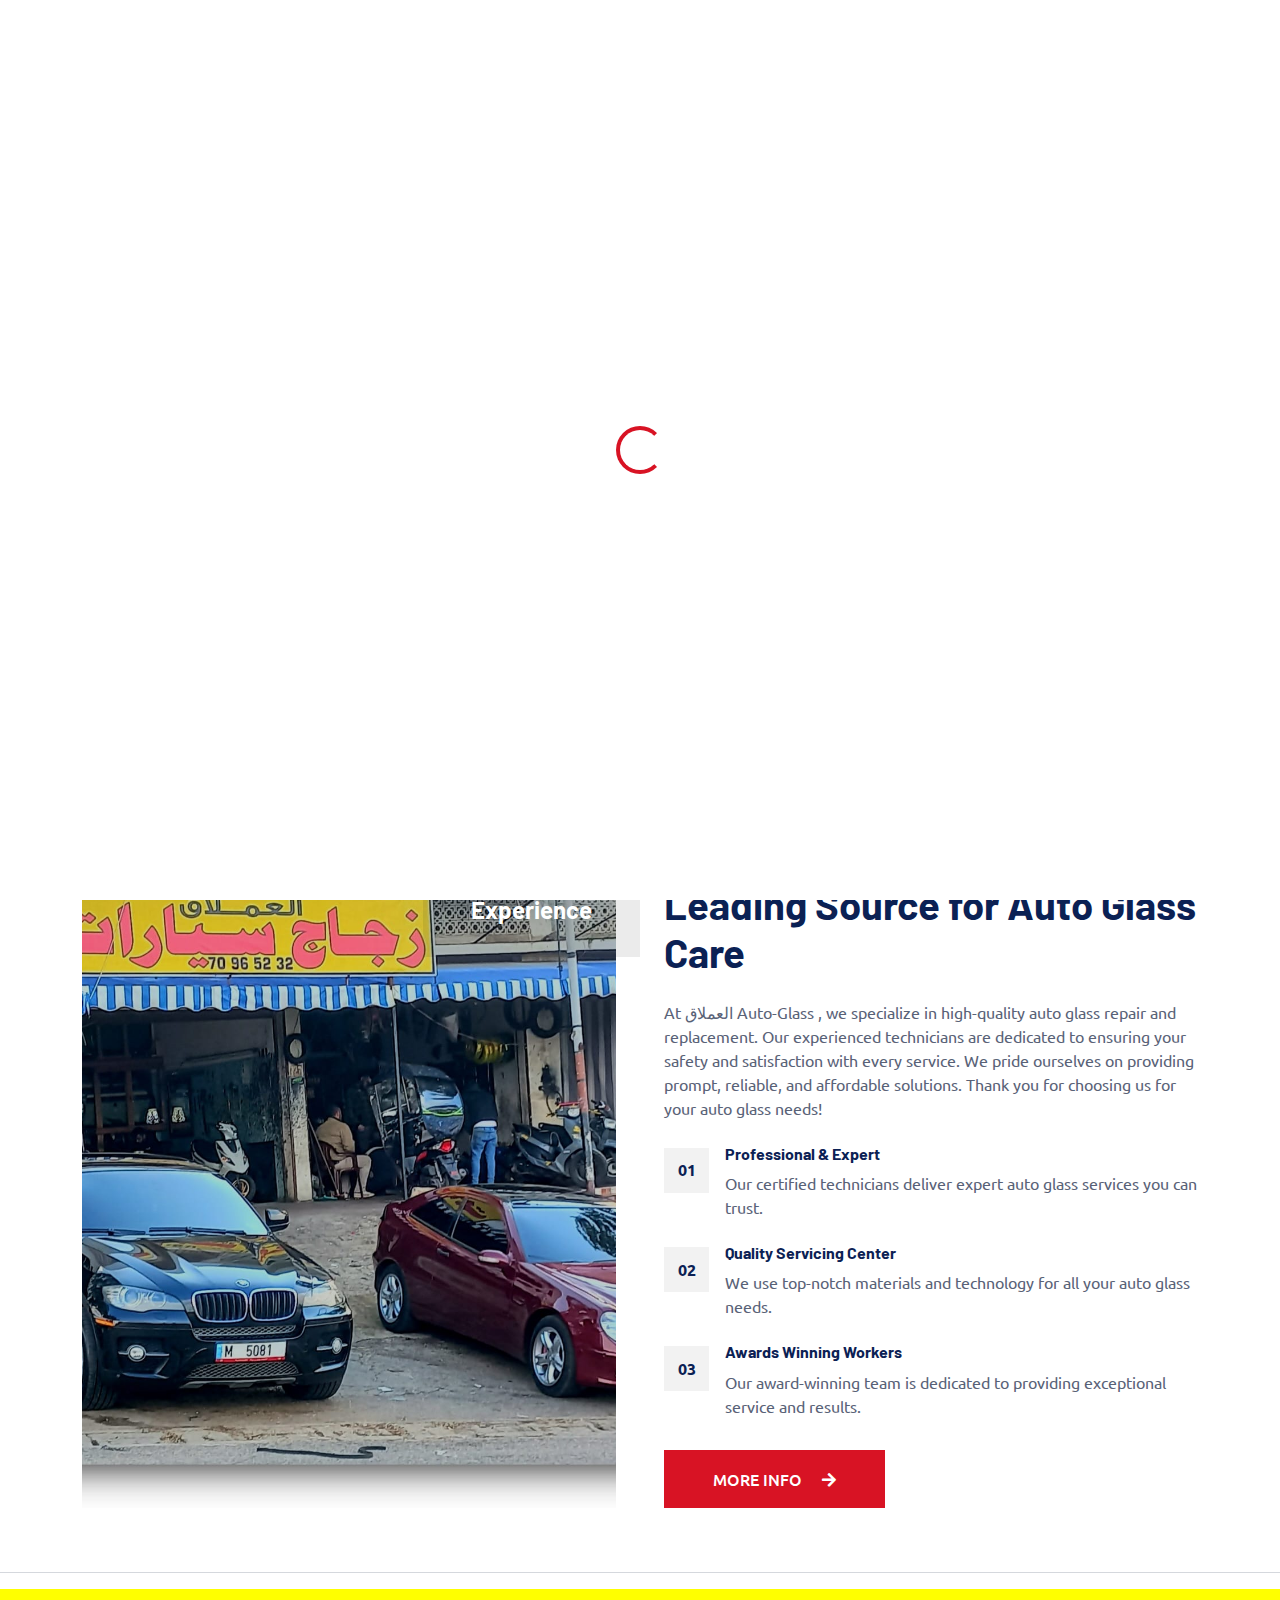
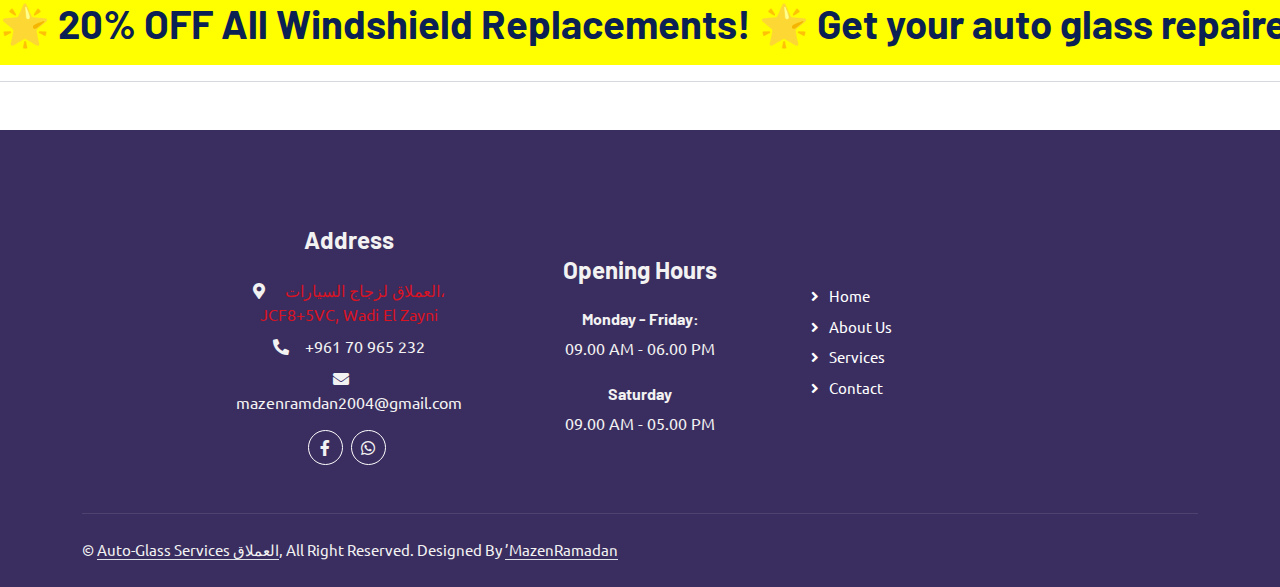
==== about.html @ 5ace3da9 "Add files via upload" ====
<!DOCTYPE html>
<html lang="en">

<head>
    <meta charset="utf-8">
    <title>:: Auto-Glass :: العملاق</title>
    <meta content="width=device-width, initial-scale=1.0" name="viewport">
    <meta content="" name="keywords">
    <meta content="" name="description">

    <!-- Favicon -->
    <link href="img/favicon.ico" rel="icon">

    <!-- Google Web Fonts -->
    <link rel="preconnect" href="https://fonts.googleapis.com">
    <link rel="preconnect" href="https://fonts.gstatic.com" crossorigin>
    <link href="https://fonts.googleapis.com/css2?family=Barlow:wght@600;700&family=Ubuntu:wght@400;500&display=swap"
        rel="stylesheet">

    <!-- Icon Font Stylesheet -->
    <link href="https://cdnjs.cloudflare.com/ajax/libs/font-awesome/5.10.0/css/all.min.css" rel="stylesheet">
    <link href="https://cdn.jsdelivr.net/npm/bootstrap-icons@1.4.1/font/bootstrap-icons.css" rel="stylesheet">

    <!-- Libraries Stylesheet -->
    <link href="lib/animate/animate.min.css" rel="stylesheet">
    <link href="lib/owlcarousel/assets/owl.carousel.min.css" rel="stylesheet">
    <link href="lib/tempusdominus/css/tempusdominus-bootstrap-4.min.css" rel="stylesheet" />

    <!-- Customized Bootstrap Stylesheet -->
    <link href="css/bootstrap.min.css" rel="stylesheet">

    <!-- Template Stylesheet -->
    <link href="css/style.css" rel="stylesheet">
</head>

<body>
    <!-- Spinner Start -->
    <div id="spinner"
        class="show bg-white position-fixed translate-middle w-100 vh-100 top-50 start-50 d-flex align-items-center justify-content-center">
        <div class="spinner-border text-primary" style="width: 3rem; height: 3rem;" role="status">
            <span class="sr-only">Loading...</span>
        </div>
    </div>
    <!-- Spinner End -->


    <!-- Topbar Start -->
    <div class="container-fluid bg-light p-0">
        <div class="row gx-0 d-none d-lg-flex">
            <div class="col-lg-7 px-5 text-start">
                <div class="h-100 d-inline-flex align-items-center py-3 me-4">
                    <small class="fa fa-map-marker-alt text-primary me-2"></small>
                    <small>العملاق لزجاج السيارات، JCF8+5VC, Wadi El Zayni</small>

                </div>
                <div class="h-100 d-inline-flex align-items-center py-3">
                    <small class="far fa-clock text-primary me-2"></small>
                    <small>Mon - Sat: 09.00 AM - 0.600 PM</small>
                </div>
            </div>
            <div class="col-lg-5 px-5 text-end">
                <div class="h-100 d-inline-flex align-items-center py-3 me-4">
                    <small class="fa fa-phone-alt text-primary me-2"></small>
                    <small>+961 70 965 232</small>
                </div>
                <div class="h-100 d-inline-flex align-items-center">
                    <a class="btn btn-sm-square bg-white text-primary me-1 " target="new" new href="https://www.facebook.com/profile.php?id=100057177501302&amp;mibextid=ZbWKwL"><i
                            class="fab fa-facebook-f"></i></a>
                    <a class="btn btn-sm-square bg-white text-primary me-1" target="new" href="https://wa.me/96170965232"><i class="fab fa-whatsapp"></i></a>
                    <a class="btn btn-sm-square bg-white text-primary me-1" target="new" href=""><i
                            class="fab fa-linkedin-in"></i></a>
                    <a class="btn btn-sm-square bg-white text-primary me-0" href=""><i class="fab fa-instagram"></i></a>
                </div>
            </div>
        </div>
    </div>
    <!-- Topbar End -->


    <!-- Navbar Start -->
    <nav class="navbar navbar-expand-lg bg-white navbar-light shadow sticky-top p-0">
        <a href="index.html" class="navbar-brand d-flex align-items-center px-4 px-lg-5">
            <h2 class="m-0 text-primary"><i class="fa fa-car me-3"></i>Auto-Glass العملاق</h2>
        </a>
        <button type="button" class="navbar-toggler me-4" data-bs-toggle="collapse" data-bs-target="#navbarCollapse">
            <span class="navbar-toggler-icon"></span>
        </button>
        <div class="collapse navbar-collapse" id="navbarCollapse">
            <div class="navbar-nav ms-auto p-4 p-lg-0">
                <a href="index.html" class="nav-item nav-link">Home</a>
                <a href="about.html" class="nav-item nav-link active">About</a>
                <a href="service.html" class="nav-item nav-link">Services</a>
                <a href="contact.html" class="nav-item nav-link">Contact</a>
            </div>
        </div>
    </nav>
    <!-- Navbar End -->


    <!-- Page Header Start -->
    <div class="container-fluid page-header mb-5 p-0" style="background-image: url(img/carousel-bg-1.jpg);">
        <div class="container-fluid page-header-inner py-5">
            <div class="container text-center">
                <h1 class="display-3 text-white mb-3 animated slideInDown">About Us</h1>
            </div>
        </div>
    </div>
    <!-- Page Header End -->


    <!-- Service Start -->
    <div class="container-xxl py-5">
        <div class="container">
            <div class="row g-4">
                <div class="col-lg-4 col-md-6 wow fadeInUp" data-wow-delay="0.1s">
                    <div class="d-flex py-5 px-4">
                        <i class="fa fa-certificate fa-3x text-primary flex-shrink-0"></i>
                        <div class="ps-4">
                            <h5 class="mb-3">Quality Auto Glass Repair</h5>
                            <p>Clear vision is crucial for safe driving. We provide top-notch auto glass solutions to
                                ensure your vehicle is road-ready.</p>
                        </div>
                    </div>
                </div>
                <div class="col-lg-4 col-md-6 wow fadeInUp" data-wow-delay="0.3s">
                    <div class="d-flex bg-light py-5 px-4">
                        <i class="fa fa-users-cog fa-3x text-primary flex-shrink-0"></i>
                        <div class="ps-4">
                            <h5 class="mb-3">Expert Windshield Replacement</h5>
                            <p>From chips to cracks, our skilled technicians are here to restore your visibility and
                                safety. Drive confidently with our reliable service.</p>
                        </div>
                    </div>
                </div>
                <div class="col-lg-4 col-md-6 wow fadeInUp" data-wow-delay="0.5s">
                    <div class="d-flex py-5 px-4">
                        <i class="fa fa-tools fa-3x text-primary flex-shrink-0"></i>
                        <div class="ps-4">
                            <h5 class="mb-3">Fast & Reliable Glass Solutions</h5>
                            <p>Don’t let a damaged windshield compromise your safety. Our quick and professional service
                                gets you back on the road in no time.</p>
                        </div>
                    </div>
                </div>
            </div>
        </div>
    </div>
    <!-- Service End -->


    <!-- About Start -->
    <div class="container-xxl py-5">
        <div class="container">
            <div class="row g-5">
                <div class="col-lg-6 pt-4" style="min-height: 400px;">
                    <div class="position-relative h-100 wow fadeIn" data-wow-delay="0.1s">
                        <img class="position-absolute img-fluid w-100 h-100" src="img/main-road.jpg"
                            style="object-fit: cover;" alt="">
                        <div class="position-absolute top-0 end-0 mt-n4 me-n4 py-4 px-5"
                            style="background: rgba(0, 0, 0, .08);">
                            <h1 class="display-4 text-white mb-0">15 <span class="fs-4">Years</span></h1>
                            <h4 class="text-white">Experience</h4>
                        </div>
                    </div>
                </div>
                <div class="col-lg-6">
                    <h6 class="text-primary text-uppercase">// About Us //</h6>
                    <h1 class="mb-4"><span class="text-primary">Auto-Glass العملاق:</span> The Leading Source for Auto
                        Glass Care</h1>
                    <p class="mb-4">At العملاق Auto-Glass , we specialize in high-quality auto glass repair and replacement. Our experienced technicians are dedicated to ensuring your safety and satisfaction with every service. We pride ourselves on providing prompt, reliable, and affordable solutions. Thank you for choosing us for your auto glass needs!


                    </p>
                    <div class="row g-4 mb-3 pb-3">
                        <div class="col-12 wow fadeIn" data-wow-delay="0.1s">
                            <div class="d-flex">
                                <div class="bg-light d-flex flex-shrink-0 align-items-center justify-content-center mt-1"
                                    style="width: 45px; height: 45px;">
                                    <span class="fw-bold text-secondary">01</span>
                                </div>
                                <div class="ps-3">
                                    <h6>Professional & Expert</h6>
                                    <span>Our certified technicians deliver expert auto glass services you can trust.</span>
                                </div>
                            </div>
                        </div>
                        <div class="col-12 wow fadeIn" data-wow-delay="0.3s">
                            <div class="d-flex">
                                <div class="bg-light d-flex flex-shrink-0 align-items-center justify-content-center mt-1"
                                    style="width: 45px; height: 45px;">
                                    <span class="fw-bold text-secondary">02</span>
                                </div>
                                <div class="ps-3">
                                    <h6>Quality Servicing Center</h6>
                                    <span>We use top-notch materials and technology for all your auto glass needs.</span>
                                </div>
                            </div>
                        </div>
                        <div class="col-12 wow fadeIn" data-wow-delay="0.5s">
                            <div class="d-flex">
                                <div class="bg-light d-flex flex-shrink-0 align-items-center justify-content-center mt-1"
                                    style="width: 45px; height: 45px;">
                                    <span class="fw-bold text-secondary">03</span>
                                </div>
                                <div class="ps-3">
                                    <h6>Awards Winning Workers</h6>
                                    <span>Our award-winning team is dedicated to providing exceptional service and results.</span>
                                </div>
                            </div>
                        </div>
                    </div>
                    <a href="contact.html" class="btn btn-primary py-3 px-5"> More Info <i class="fa fa-arrow-right ms-3"></i></a>
                </div>
            </div>
        </div>
    </div>
    <!-- About End -->
    <hr>
    <div class="marquee">
        <div class="marquee-content">
           <h1> 🌟 20% OFF All Windshield Replacements! 🌟 Get your auto glass repaired by our expert team today! Quality service you can trust.</h1>
        </div>
    </div>
      <hr>

  


    <!-- Footer Start -->
    <div class="container-fluid bg-dark text-light footer pt-5 mt-5 wow fadeIn" data-wow-delay="0.1s">
        <div class="container py-5">
            <div class="row g-5 justify-content-center align-items-center">
                <div class="col-lg-3 col-md-6 text-center">
                    <h4 class="text-light mb-4">Address</h4>
                    <p class="mb-2">
                        <i class="fa fa-map-marker-alt me-3"></i>
                        <a href="https://www.google.com/maps?q=JCF8+5VC,+Wadi+El+Zayni" target="_blank">العملاق لزجاج السيارات، JCF8+5VC, Wadi El Zayni</a>
                    </p>
                    <p class="mb-2"><i class="fa fa-phone-alt me-3"></i>+961 70 965 232</p>
                    <p class="mb-2"><i class="fa fa-envelope me-3"></i>mazenramdan2004@gmail.com</p>
                    <div class="d-flex justify-content-center pt-2">
                        <a class="btn btn-outline-light btn-social me-2" href="https://www.facebook.com/profile.php?id=100057177501302&amp;mibextid=ZbWKwL"><i class="fab fa-facebook-f"></i></a>
                        <a class="btn btn-outline-light btn-social" href="https://wa.me/96170965232"><i class="fab fa-whatsapp"></i></a>
                    </div>
                </div>
                <div class="col-lg-3 col-md-6 text-center">
                    <h4 class="text-light mb-4">Opening Hours</h4>
                    <h6 class="text-light">Monday - Friday:</h6>
                    <p class="mb-4">09.00 AM - 06.00 PM</p>
                    <h6 class="text-light">Saturday</h6>
                    <p class="mb-0">09.00 AM - 05.00 PM</p>
                </div>
                <div class="col-lg-3 col-md-6 text-center">
                    <a class="btn btn-link" href="index.html">Home</a>
                    <a class="btn btn-link" href="about.html">About Us</a>
                    <a class="btn btn-link" href="service.html">Services</a>
                    <a class="btn btn-link" href="contact.html">Contact</a>
                </div>
            </div>
        </div>
        
        <div class="container">
            <div class="copyright">
                <div class="row">
                    <div class="col-md-6 text-center text-md-start mb-3 mb-md-0">
                        &copy; <a class="border-bottom" href="#">Auto-Glass Services العملاق</a>, All Right Reserved.

                        <!--/*** This template is free as long as you keep the footer author’s credit link/attribution link/backlink. If you'd like to use the template without the footer author’s credit link/attribution link/backlink, you can purchase the Credit Removal License from "https://htmlcodex.com/credit-removal". Thank you for your support. ***/-->
                        Designed By <a class="border-bottom" href="https://www.facebook.com/mimo.arafa.3?mibextid=qi2Omg&rdid=uenYGyKVA7eUou2k&share_url=https%3A%2F%2Fwww.facebook.com%2Fshare%2FsMTx9vyTys8f1P9f%2F%3Fmibextid%3Dqi2Omg">’MazenRamadan</a>
                    </div>
                </div>
            </div>
        </div>
    </div>
    <!-- Footer End -->


    <!-- Back to Top -->
    <a href="#" class="btn btn-lg btn-primary btn-lg-square back-to-top"><i class="bi bi-arrow-up"></i></a>


    <!-- JavaScript Libraries -->
    <script src="https://code.jquery.com/jquery-3.4.1.min.js"></script>
    <script src="https://cdn.jsdelivr.net/npm/bootstrap@5.0.0/dist/js/bootstrap.bundle.min.js"></script>
    <script src="lib/wow/wow.min.js"></script>
    <script src="lib/easing/easing.min.js"></script>
    <script src="lib/waypoints/waypoints.min.js"></script>
    <script src="lib/counterup/counterup.min.js"></script>
    <script src="lib/owlcarousel/owl.carousel.min.js"></script>
    <script src="lib/tempusdominus/js/moment.min.js"></script>
    <script src="lib/tempusdominus/js/moment-timezone.min.js"></script>
    <script src="lib/tempusdominus/js/tempusdominus-bootstrap-4.min.js"></script>

    <!-- Template Javascript -->
    <script src="js/main.js"></script>
</body>

</html>
---- css/style.css ----
/********** Template CSS **********/
:root {
    --primary: #D81324;
    --secondary: #0B2154;
    --light: #F2F2F2;
    --dark: #111111;
}

.fw-medium {
    font-weight: 600 !important;
}
.back-to-top {
    position: fixed;
    display: none;
    right: 45px;
    bottom: 45px;
    z-index: 99;
}
.lead{
    color: #fff;
    background-color: black;
    font-style: italic;
}

/*** Spinner ***/
#spinner {
    opacity: 0;
    visibility: hidden;
    transition: opacity .5s ease-out, visibility 0s linear .5s;
    z-index: 99999;
}

#spinner.show {
    transition: opacity .5s ease-out, visibility 0s linear 0s;
    visibility: visible;
    opacity: 1;
}


/*** Button ***/
.btn {
    font-weight: 500;
    text-transform: uppercase;
    transition: .5s;
}

.btn.btn-primary,
.btn.btn-secondary {
    color: #FFFFFF;
}

.btn-square {
    width: 38px;
    height: 38px;
}

.btn-sm-square {
    width: 32px;
    height: 32px;
}

.btn-lg-square {
    width: 48px;
    height: 48px;
}

.btn-square,
.btn-sm-square,
.btn-lg-square {
    padding: 0;
    display: flex;
    align-items: center;
    justify-content: center;
    font-weight: normal;
    border-radius: 2px;
}


/*** Navbar ***/
.navbar .dropdown-toggle::after {
    border: none;
    content: "\f107";
    font-family: "Font Awesome 5 Free";
    font-weight: 900;
    vertical-align: middle;
    margin-left: 8px;
}

.navbar-light .navbar-nav .nav-link {
    margin-right: 30px;
    padding: 25px 0;
    color: #FFFFFF;
    font-size: 15px;
    text-transform: uppercase;
    outline: none;
}
.navbar {
    background-color: #3a2d5f !important;
}

.navbar .nav-link,
.navbar .navbar-brand {
    color: white !important;
}
.navbar-light .navbar-nav .nav-link:hover,
.navbar-light .navbar-nav .nav-link.active {
    color: var(--primary);
}
.navbar-nav .nav-link {
    color: white !important; /* Ensure the default color is set */
    transition: color 0.3s ease; /* Smooth transition effect */
}

.navbar-nav .nav-link:hover {
    color: red !important; /* Change text color to red on hover */
}

@media (max-width: 991.98px) {
    .navbar-light .navbar-nav .nav-link  {
        margin-right: 0;
        padding: 10px 0;
    }

    .navbar-light .navbar-nav {
        border-top: 1px solid #EEEEEE;
    }
}

.navbar-light .navbar-brand,
.navbar-light a.btn {
    height: 75px;
}

.navbar-light .navbar-nav .nav-link {
    color: var(--dark);
    font-weight: 500;
}

.navbar-light.sticky-top {
    top: -100px;
    transition: .5s;
}

@media (min-width: 992px) {
    .navbar .nav-item .dropdown-menu {
        display: block;
        border: none;
        margin-top: 0;
        top: 150%;
        opacity: 0;
        visibility: hidden;
        transition: .5s;
    }

    .navbar .nav-item:hover .dropdown-menu {
        top: 100%;
        visibility: visible;
        transition: .5s;
        opacity: 1;
    }
}


/*** Header ***/
.carousel-caption {
    top: 0;
    left: 0;
    right: 0;
    bottom: 0;
    background: rgba(0, 0, 0, .7);
    z-index: 1;
}

.carousel-control-prev,
.carousel-control-next {
    width: 10%;
}

.carousel-control-prev-icon,
.carousel-control-next-icon {
    width: 3rem;
    height: 3rem;
}
@media (max-width: 768px) {
    #header-carousel .carousel-item {
        position: relative;
        min-height: 450px;
    }
    
    #header-carousel .carousel-item img {
        position: absolute;
        width: 100%;
        height: 100%;
        object-fit: cover;
    }
}

.page-header {
    background-position: center center;
    background-repeat: no-repeat;
    background-size: cover;
}

.page-header-inner {
    background: rgba(0, 0, 0, .7);
}

.breadcrumb-item + .breadcrumb-item::before {
    color: var(--light);
}


/*** Facts ***/


/*** Service ***/
.service .nav .nav-link {
    background: var(--light);
    transition: .5s;
}

.service .nav .nav-link.active {
    background: var(--primary);
}

.service .nav .nav-link.active h4 {
    color: #FFFFFF !important;
}


/*** Booking ***/
.booking {
    background: linear-gradient(rgba(0, 0, 0, .7), rgba(0, 0, 0, .7)), url(../img/carousel-bg-2.jpg) center center no-repeat;
    background-size: cover;
}

.bootstrap-datetimepicker-widget.bottom {
    top: auto !important;
}

.bootstrap-datetimepicker-widget .table * {
    border-bottom-width: 0px;
}

.bootstrap-datetimepicker-widget .table th {
    font-weight: 500;
}

.bootstrap-datetimepicker-widget.dropdown-menu {
    padding: 10px;
    border-radius: 2px;
}

.bootstrap-datetimepicker-widget table td.active,
.bootstrap-datetimepicker-widget table td.active:hover {
    background: var(--primary);
}

.bootstrap-datetimepicker-widget table td.today::before {
    border-bottom-color: var(--primary);
}


/*** Team ***/
.team-item .team-overlay {
    display: flex;
    align-items: center;
    justify-content: center;
    background: var(--primary);
    transform: scale(0);
    transition: .5s;
}

.team-item:hover .team-overlay {
    transform: scale(1);
}

.team-item .team-overlay .btn {
    color: var(--primary);
    background: #FFFFFF;
}

.team-item .team-overlay .btn:hover {
    color: #FFFFFF;
    background: var(--secondary)
}


/*** Testimonial ***/
.testimonial-carousel .owl-item .testimonial-text,
.testimonial-carousel .owl-item.center .testimonial-text * {
    transition: .5s;
}

.testimonial-carousel .owl-item.center .testimonial-text {
    background: var(--primary) !important;
}

.testimonial-carousel .owl-item.center .testimonial-text * {
    color: #FFFFFF !important;
}

.testimonial-carousel .owl-dots {
    margin-top: 24px;
    display: flex;
    align-items: flex-end;
    justify-content: center;
}

.testimonial-carousel .owl-dot {
    position: relative;
    display: inline-block;
    margin: 0 5px;
    width: 15px;
    height: 15px;
    border: 1px solid #CCCCCC;
    transition: .5s;
}

.testimonial-carousel .owl-dot.active {
    background: var(--primary);
    border-color: var(--primary);
}

.marquee {
    overflow: hidden;
    white-space: nowrap;
    box-sizing: border-box;
    width: 100%;
    background-color: yellow; /* Background color set to yellow */
    padding: 10px 0; /* Optional padding */
}
.marquee-content {
    display: inline-block;
    color: red; /* Text color set to black */
    animation: scroll 20s linear infinite;
}
.damge{
    color: red;
}
.damged{
    color: #111111;
}
@keyframes scroll {
    0% { transform: translateX(100%); }
    100% { transform: translateX(-100%); }
}

/*** Footer ***/
.footer {
    background: linear-gradient(#3a2d5f,#3a2d5f);
    background-size: cover;
}

.footer .btn.btn-social {
    margin-right: 5px;
    width: 35px;
    height: 35px;
    display: flex;
    align-items: center;
    justify-content: center;
    color: var(--light);
    border: 1px solid #FFFFFF;
    border-radius: 35px;
    transition: .3s;
}

.footer .btn.btn-social:hover {
    color: var(--primary);
}

.footer .btn.btn-link {
    display: block;
    margin-bottom: 5px;
    padding: 0;
    text-align: left;
    color: #FFFFFF;
    font-size: 15px;
    font-weight: normal;
    text-transform: capitalize;
    transition: .3s;
}

.footer .btn.btn-link::before {
    position: relative;
    content: "\f105";
    font-family: "Font Awesome 5 Free";
    font-weight: 900;
    margin-right: 10px;
}

.footer .btn.btn-link:hover {
    letter-spacing: 1px;
    box-shadow: none;
}

.footer .copyright {
    padding: 25px 0;
    font-size: 15px;
    border-top: 1px solid rgba(256, 256, 256, .1);
}

.footer .copyright a {
    color: var(--light);
}

.footer .footer-menu a {
    margin-right: 15px;
    padding-right: 15px;
    border-right: 1px solid rgba(255, 255, 255, .3);
}

.footer .footer-menu a:last-child {
    margin-right: 0;
    padding-right: 0;
    border-right: none;
}
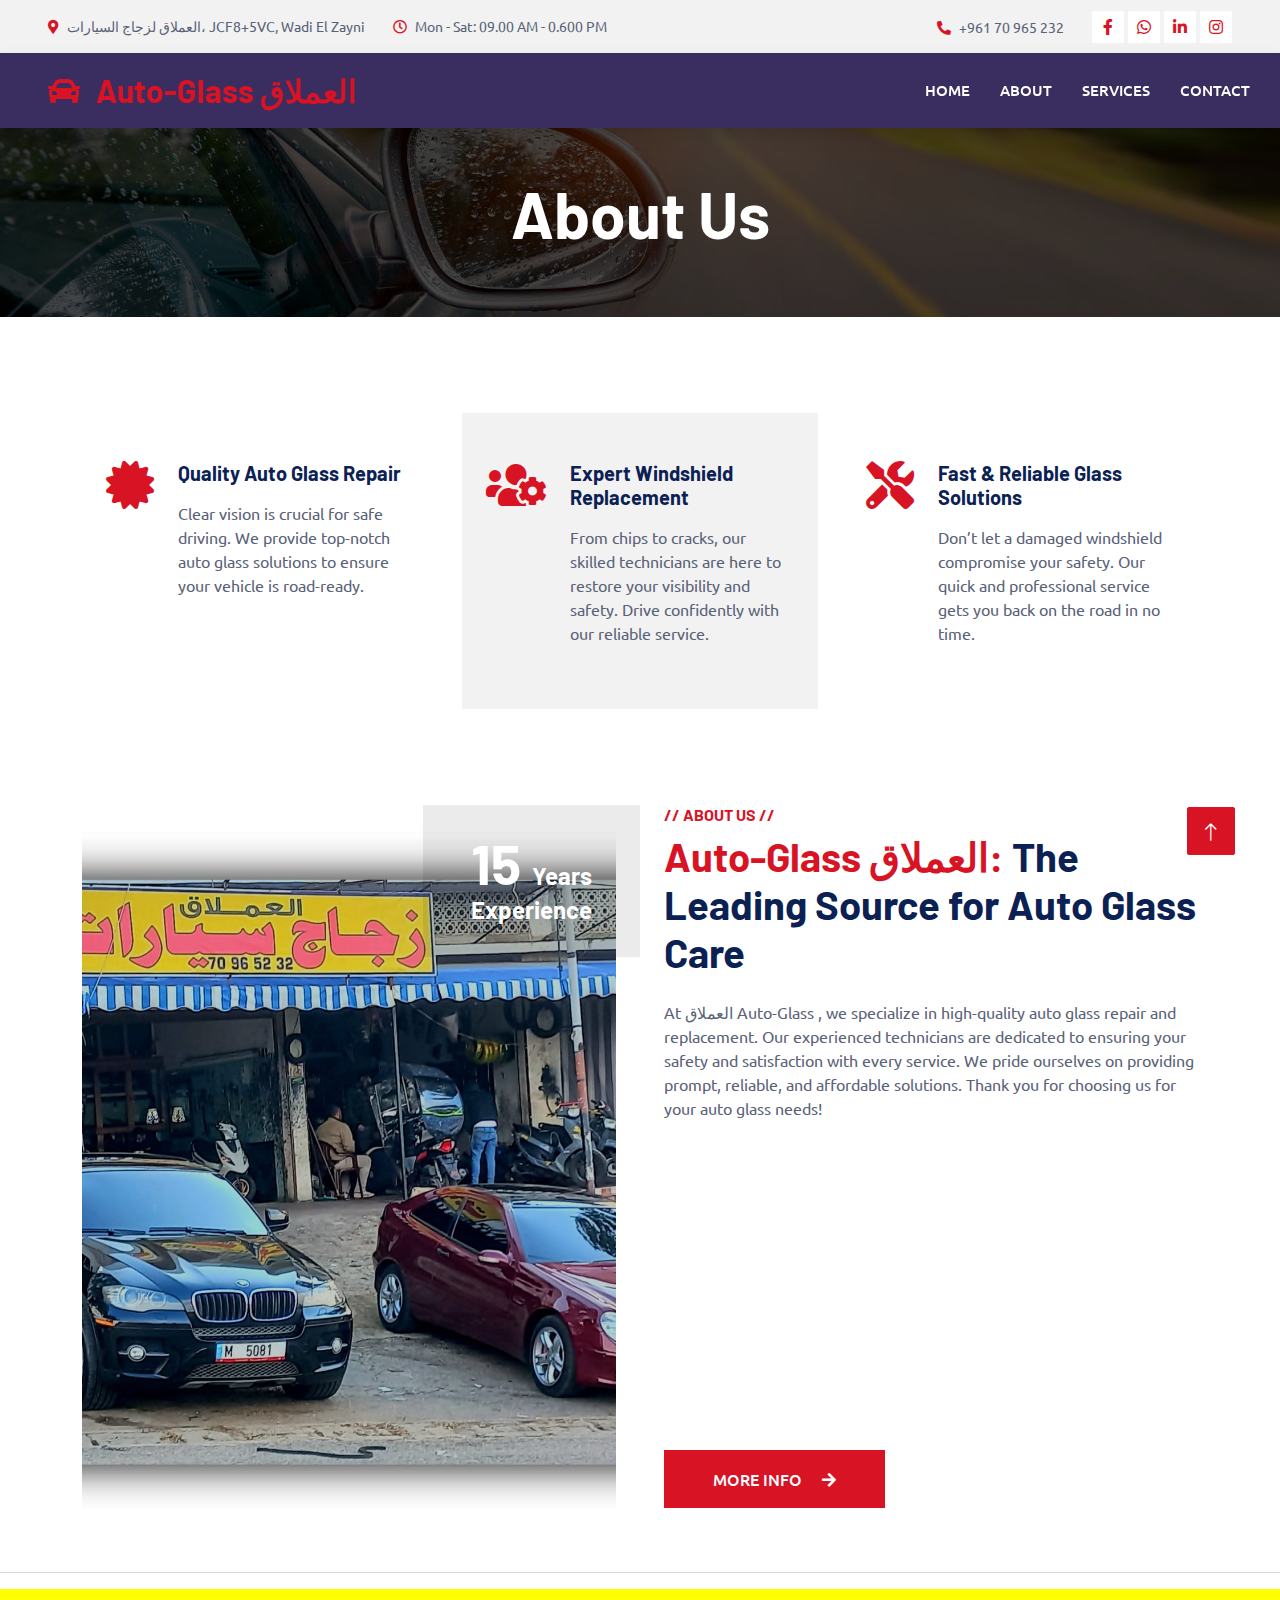
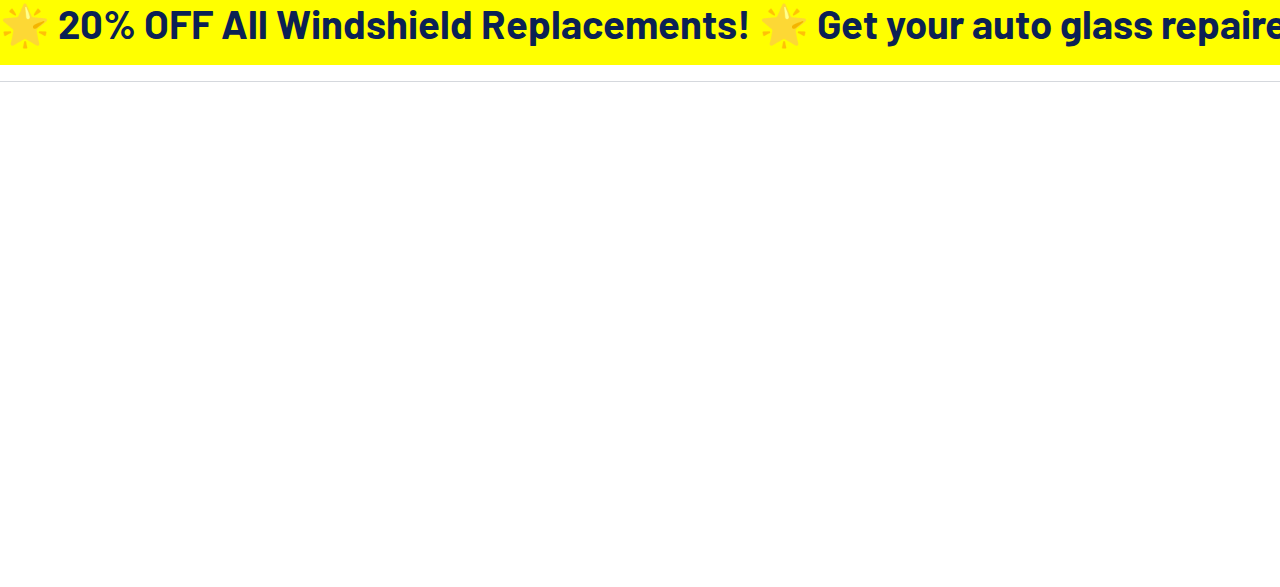
==== commit c26bd7ca: "Add files via upload" ====
--- a/about.html
+++ b/about.html
@@ -234,7 +234,7 @@
                     <h4 class="text-light mb-4">Address</h4>
                     <p class="mb-2">
                         <i class="fa fa-map-marker-alt me-3"></i>
-                        <a href="https://www.google.com/maps?q=JCF8+5VC,+Wadi+El+Zayni" target="_blank">العملاق لزجاج السيارات، JCF8+5VC, Wadi El Zayni</a>
+                        <a href="https://maps.app.goo.gl/ZtN1fSf4qPzRxq6c7" target="_blank">العملاق لزجاج السيارات، JCF8+5VC, Wadi El Zayni</a>
                     </p>
                     <p class="mb-2"><i class="fa fa-phone-alt me-3"></i>+961 70 965 232</p>
                     <p class="mb-2"><i class="fa fa-envelope me-3"></i>mazenramdan2004@gmail.com</p>
